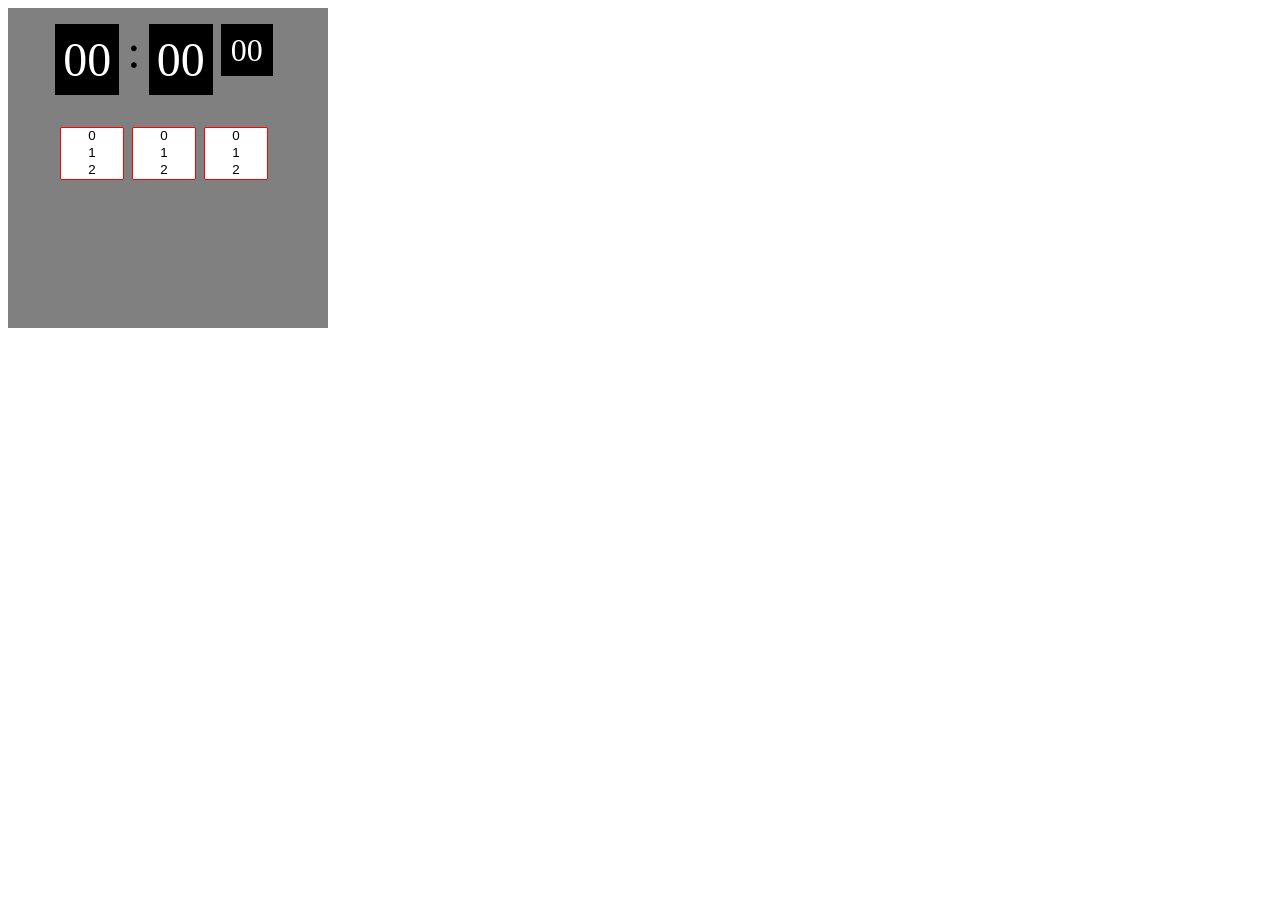
==== 2_timer/index.html @ f616e0fd "2-0" ====
<!DOCTYPE html>
<html lang="ja">
<head>
    <meta charset="UTF-8">
    <meta name="viewport" content="width=device-width, initial-scale=1.0">
    <title>タイマー</title>
    <link rel="stylesheet" href="style.css">
</head>
<body>
    <div id="main">
        <div id="d">
            <p id="display_h" class="display">00</p>
            <p id="mark">:</p>
            <p id="display_m" class="display">00</p>
            <p id="display_s" class="display">00</p>
        </div>
        <div id="set">
            <select id="set_h" class="select" size="3">
                <option value="0">0</option>
                <option value="1">1</option>
                <option value="2">2</option>
                <option value="3">3</option>
                <option value="4">4</option>
                <option value="5">5</option>
                <option value="6">6</option>
                <option value="7">7</option>
                <option value="8">8</option>
                <option value="9">9</option>
            </select>
            <select id="set_m" class="select" size="3">
                <option value="0">0</option>
                <option value="1">1</option>
                <option value="2">2</option>
                <option value="3">3</option>
                <option value="4">4</option>
                <option value="5">5</option>
                <option value="6">6</option>
                <option value="7">7</option>
                <option value="8">8</option>
                <option value="9">9</option>
            </select>
            <select id="set_s" class="select" size="3">
                <option value="0">0</option>
                <option value="1">1</option>
                <option value="2">2</option>
                <option value="3">3</option>
                <option value="4">4</option>
                <option value="5">5</option>
                <option value="6">6</option>
                <option value="7">7</option>
                <option value="8">8</option>
                <option value="9">9</option>
            </select>
        </div>
    </div>
    <script src="main.js"></script>
</body>
</html>
---- 2_timer/style.css ----
#main{
    width: 288px;
    height: 288px;
    padding: 16px 16px 16px 16px;
    background-color: gray;
}

#d{
    margin: 0px 0px 32px 0px;
    display: flex;
    justify-content: center;
}

#mark{
    margin: 0px 8px 0px 0px;
    font-size: 48px;
}

.display{
    width: 86;
    height: auto;
    padding: 8px 8px 8px 8px;
    margin: 0px 8px 0px 0px;
    font-size: 48px;
    color: white;
    background-color: black;
}

#display_s{
    width: 36px;
    height: 36px;
    font-size: 32px;
    text-align: center;
}

#set{
    display: flex;
    justify-content: center;
}

.select{
    width: 64px;
    margin: 0px 8px 0px 0px;
    border: 2px 2px 2px 2px;
    border-color: red;
    text-align: center;
}
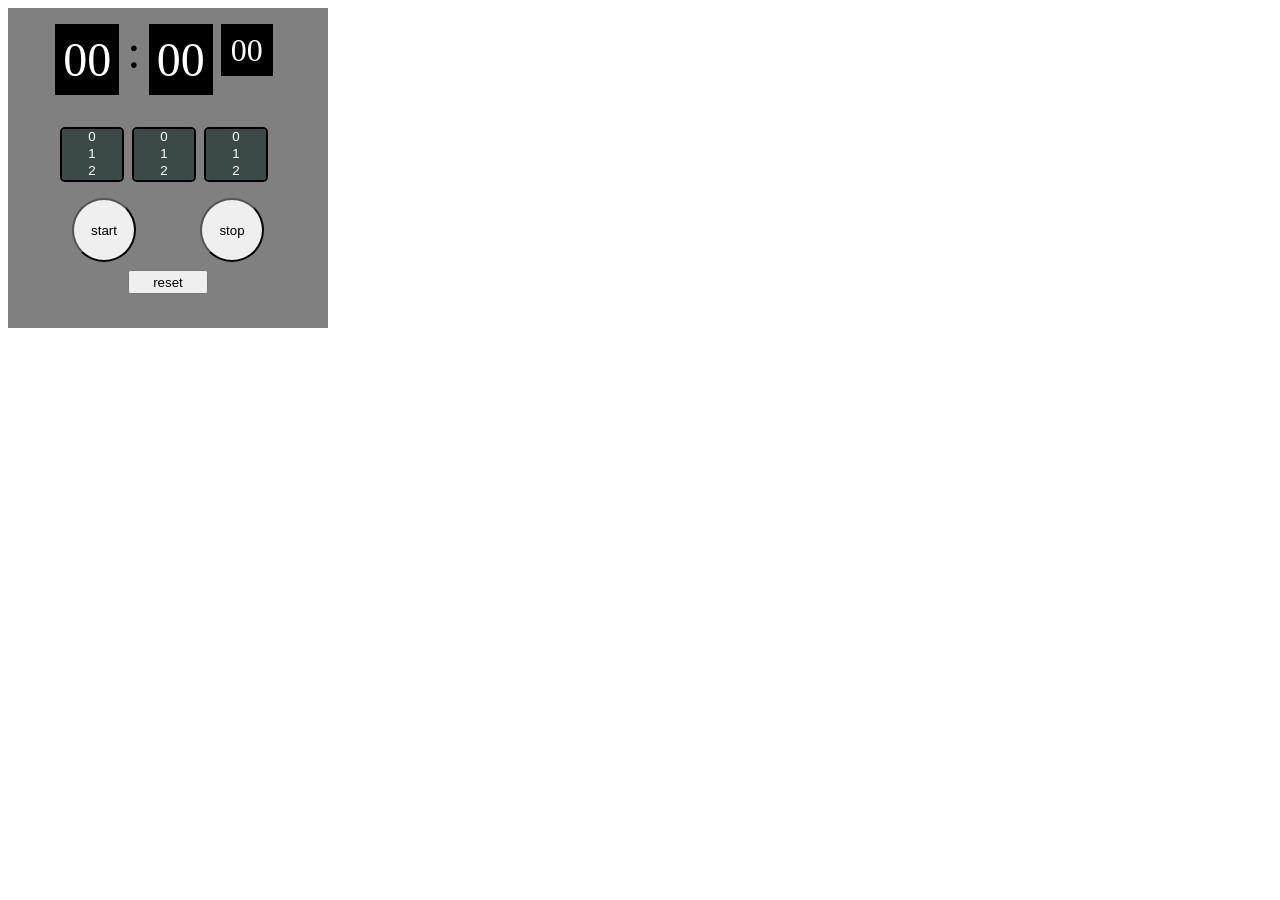
==== commit 8a33c477: "2-1" ====
--- a/2_timer/index.html
+++ b/2_timer/index.html
@@ -26,6 +26,7 @@
                 <option value="7">7</option>
                 <option value="8">8</option>
                 <option value="9">9</option>
+                <option value="10">10</option>
             </select>
             <select id="set_m" class="select" size="3">
                 <option value="0">0</option>
@@ -38,6 +39,56 @@
                 <option value="7">7</option>
                 <option value="8">8</option>
                 <option value="9">9</option>
+                <option value="10">10</option>
+                <option value="11">11</option>
+                <option value="12">12</option>
+                <option value="13">13</option>
+                <option value="14">14</option>
+                <option value="15">15</option>
+                <option value="16">16</option>
+                <option value="17">17</option>
+                <option value="18">18</option>
+                <option value="19">19</option>
+                <option value="20">20</option>
+                <option value="21">21</option>
+                <option value="22">22</option>
+                <option value="23">23</option>
+                <option value="24">24</option>
+                <option value="25">25</option>
+                <option value="26">26</option>
+                <option value="27">27</option>
+                <option value="28">28</option>
+                <option value="29">29</option>
+                <option value="30">30</option>
+                <option value="31">31</option>
+                <option value="32">32</option>
+                <option value="33">33</option>
+                <option value="34">34</option>
+                <option value="35">35</option>
+                <option value="36">36</option>
+                <option value="37">37</option>
+                <option value="38">38</option>
+                <option value="39">39</option>
+                <option value="40">40</option>
+                <option value="41">41</option>
+                <option value="42">42</option>
+                <option value="43">43</option>
+                <option value="44">44</option>
+                <option value="45">45</option>
+                <option value="46">46</option>
+                <option value="47">47</option>
+                <option value="48">48</option>
+                <option value="49">49</option>
+                <option value="50">50</option>
+                <option value="51">51</option>
+                <option value="52">52</option>
+                <option value="53">53</option>
+                <option value="54">54</option>
+                <option value="55">55</option>
+                <option value="56">56</option>
+                <option value="57">57</option>
+                <option value="58">58</option>
+                <option value="59">59</option> 
             </select>
             <select id="set_s" class="select" size="3">
                 <option value="0">0</option>
@@ -50,9 +101,66 @@
                 <option value="7">7</option>
                 <option value="8">8</option>
                 <option value="9">9</option>
+                <option value="10">10</option>
+                <option value="11">11</option>
+                <option value="12">12</option>
+                <option value="13">13</option>
+                <option value="14">14</option>
+                <option value="15">15</option>
+                <option value="16">16</option>
+                <option value="17">17</option>
+                <option value="18">18</option>
+                <option value="19">19</option>
+                <option value="20">20</option>
+                <option value="21">21</option>
+                <option value="22">22</option>
+                <option value="23">23</option>
+                <option value="24">24</option>
+                <option value="25">25</option>
+                <option value="26">26</option>
+                <option value="27">27</option>
+                <option value="28">28</option>
+                <option value="29">29</option>
+                <option value="30">30</option>
+                <option value="31">31</option>
+                <option value="32">32</option>
+                <option value="33">33</option>
+                <option value="34">34</option>
+                <option value="35">35</option>
+                <option value="36">36</option>
+                <option value="37">37</option>
+                <option value="38">38</option>
+                <option value="39">39</option>
+                <option value="40">40</option>
+                <option value="41">41</option>
+                <option value="42">42</option>
+                <option value="43">43</option>
+                <option value="44">44</option>
+                <option value="45">45</option>
+                <option value="46">46</option>
+                <option value="47">47</option>
+                <option value="48">48</option>
+                <option value="49">49</option>
+                <option value="50">50</option>
+                <option value="51">51</option>
+                <option value="52">52</option>
+                <option value="53">53</option>
+                <option value="54">54</option>
+                <option value="55">55</option>
+                <option value="56">56</option>
+                <option value="57">57</option>
+                <option value="58">58</option>
+                <option value="59">59</option> 
             </select>
         </div>
-    </div>
+        <div id="btn">
+            <button id="start" class="btns" value="first">start</button>
+            <button id="stop" class="btns" value="stop">stop</button>
+        </div>
+        <div id="r_btn">
+            <button id="reset">reset</button>
+        </div>
+        </div>
     <script src="main.js"></script>
 </body>
 </html>
--- a/2_timer/style.css
+++ b/2_timer/style.css
@@ -34,6 +34,7 @@
 }
 
 #set{
+    margin-bottom: 16px;
     display: flex;
     justify-content: center;
 }
@@ -41,7 +42,34 @@
 .select{
     width: 64px;
     margin: 0px 8px 0px 0px;
-    border: 2px 2px 2px 2px;
-    border-color: red;
+    padding: 0px 0px 0px 0px;
+    border: 2px solid black;
+    border-radius: 5px;
+    background-color: rgb(60, 73, 73);
+    color: white;
     text-align: center;
+}
+
+#btn{
+    display: flex;
+    justify-content: center;
+}
+
+.btns{
+    width: 64px;
+    height: 64px;
+    margin: 0px 32px 0px 32px;
+    border-radius: 50%;
+}
+
+#r_btn{
+    display: flex;
+    justify-content: center;
+    margin: 8px 0px 0px 0px;
+}
+
+#reset{
+    width: 80px;
+    height: 24px;
+
 }
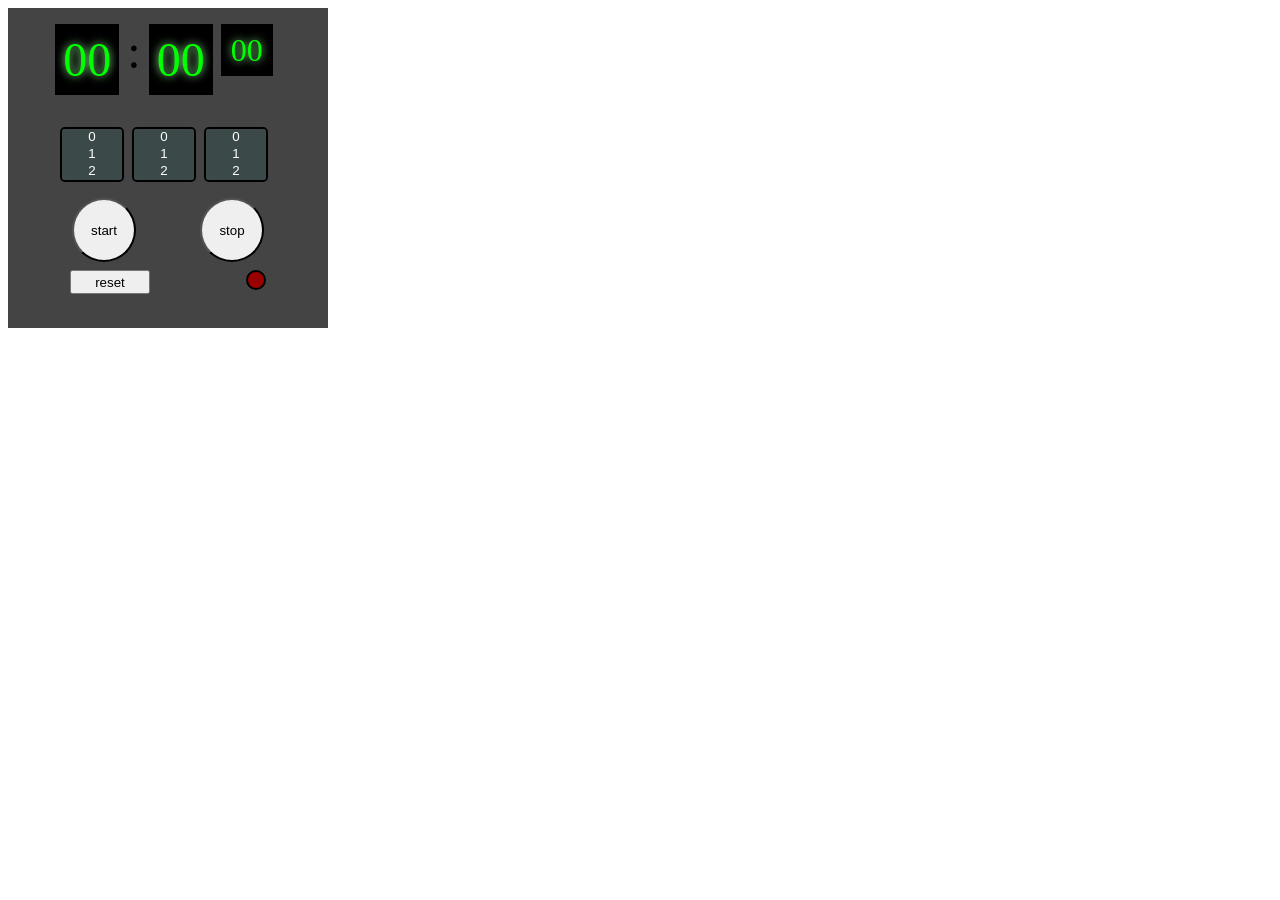
==== commit 6e39ca0d: "2-2" ====
--- a/2_timer/index.html
+++ b/2_timer/index.html
@@ -159,6 +159,7 @@
         </div>
         <div id="r_btn">
             <button id="reset">reset</button>
+            <canvas id="light"></canvas>
         </div>
         </div>
     <script src="main.js"></script>
--- a/2_timer/style.css
+++ b/2_timer/style.css
@@ -2,7 +2,7 @@
     width: 288px;
     height: 288px;
     padding: 16px 16px 16px 16px;
-    background-color: gray;
+    background-color: #444;
 }
 
 #d{
@@ -22,7 +22,8 @@
     padding: 8px 8px 8px 8px;
     margin: 0px 8px 0px 0px;
     font-size: 48px;
-    color: white;
+    color: #0f0;
+    text-shadow: 0 0 8px #9f9;
     background-color: black;
 }
 
@@ -43,11 +44,11 @@
     width: 64px;
     margin: 0px 8px 0px 0px;
     padding: 0px 0px 0px 0px;
-    border: 2px solid black;
     border-radius: 5px;
-    background-color: rgb(60, 73, 73);
     color: white;
     text-align: center;
+    border: 2px solid black;
+    background-color: rgb(60, 73, 73);
 }
 
 #btn{
@@ -71,5 +72,15 @@
 #reset{
     width: 80px;
     height: 24px;
+    margin: 0px 96px 0px 0px;
+}
 
+#light{
+    width: 16px;
+    height: 16px;
+    border: 2px solid;
+    border-radius: 50%;
+    border-color: #000;
+    background-color: #900;
+    box-shadow: none;
 }
